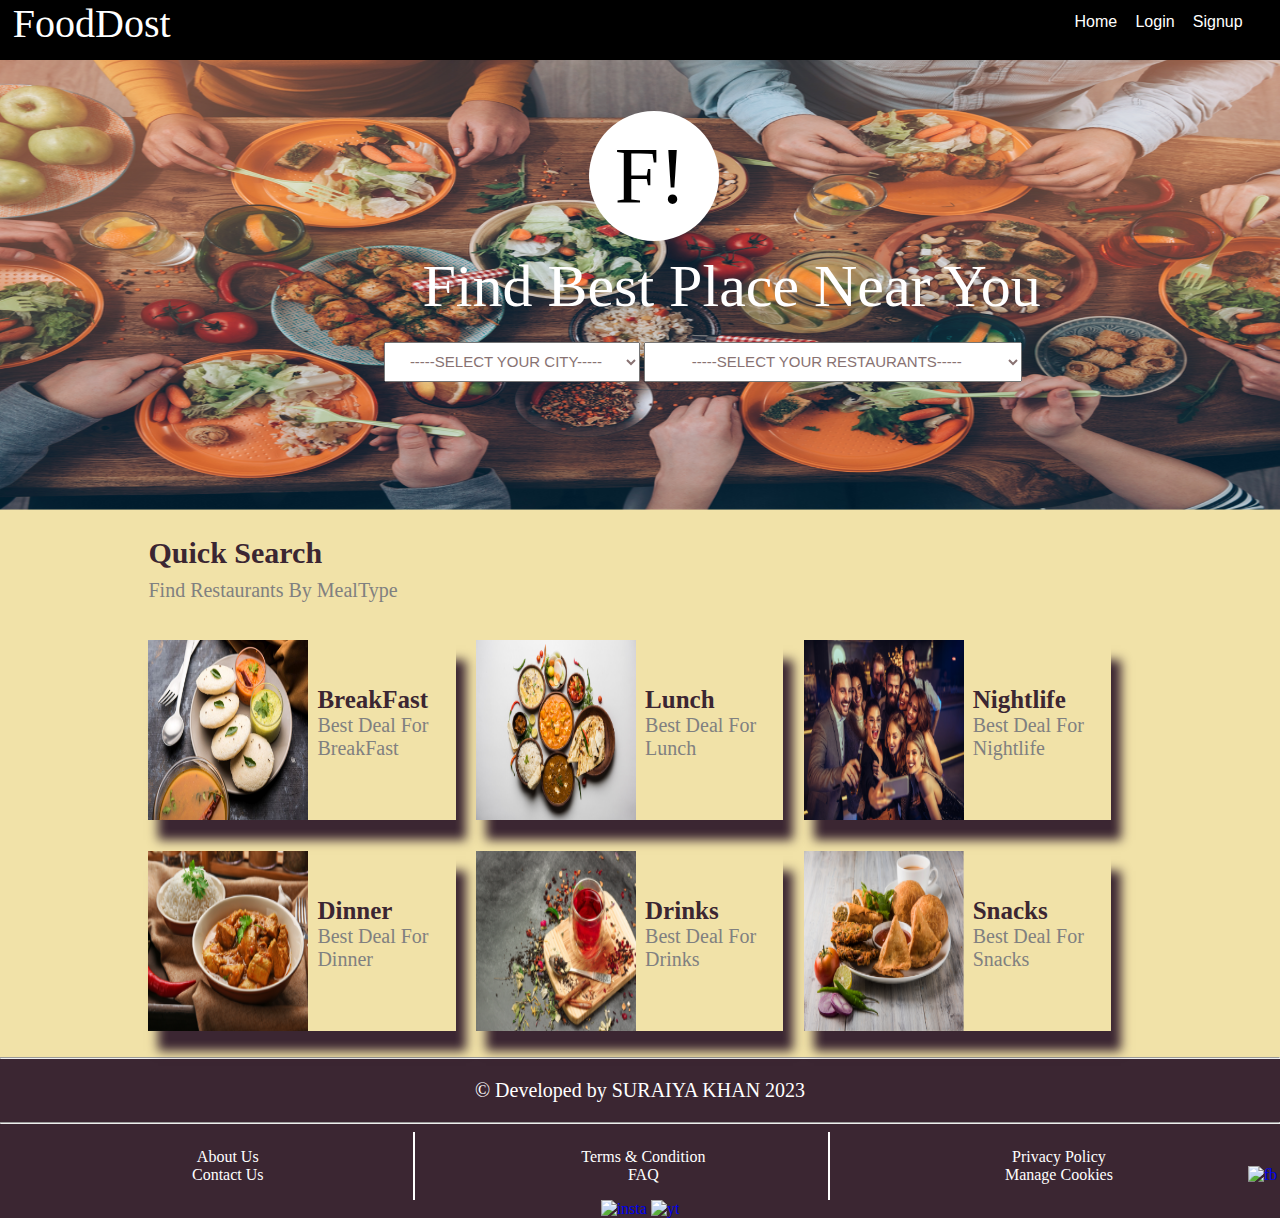
==== index.html @ 8a3dc0db "code changed" ====
<!DOCTYPE html>
<html lang="en">
<head>
    <meta charset="UTF-8">
    <meta name="viewport" content="width=device-width, initial-scale=1.0">
    <link rel="stylesheet" href="index.css"/>
    <link rel="icon" href="image/favicon.ico"/>
    <title>FoodDost</title>
</head>
<body>
    <header>
        <div id="brand">FoodDost</div>
        
        <div id="social">
            <a href="Home.html">Home</a>&nbsp;&nbsp;&nbsp;&nbsp;&nbsp;&nbsp;
            <a href="login.html" target="_blank">Login</a>&nbsp;&nbsp;&nbsp;&nbsp;&nbsp;&nbsp;
            <a href="signup.html" target="_blank">Signup</a>&nbsp;&nbsp;
        </div>
    </header>
    <!---Search Section-->
    <div id="search">
       <div class="logo">
           <span>F!</span>
       </div>
       <div id="heading">
           Find Best Place Near You
       </div>
       <div class="dropdown">
            <select>
               <option>-----SELECT YOUR CITY-----</option>
               <option>Delhi</option>
               <option>Amsterdam</option>
            </select>
            <select id="restSelect">
                <option>-----SELECT YOUR RESTAURANTS-----</option>
                <option>Wow Momos</option>
                <option>Pret A Manger</option>
            </select>
       </div>
    </div>
    <div id="quickSearch">
        <span class="quickHeading">Quick Search</span>
        <span class="quickSubHeading">Find Restaurants By MealType</span>
        <div id="tileBox">
            <div class="tileContainer">
                <div class="tileComponent1">
                    <img src="image/breakfast.jpg" alt="breakfast"/>
                </div>
                <div class="tileComponent2">
                    <div class="compHeading">
                        <a href="#">BreakFast</a>
                    </div>
                    <div class="compSubHeading">
                        Best Deal For BreakFast
                    </div>
                </div>
            </div>
            <div class="tileContainer">
                <div class="tileComponent1">
                    <img src="image/lunch.png" alt="drinks"/>
                </div>
                <div class="tileComponent2">
                    <div class="compHeading">
                        <a href="#">Lunch</a>
                    </div>
                    <div class="compSubHeading">
                        Best Deal For Lunch
                    </div>
                </div>
            </div>
            <div class="tileContainer">
                <div class="tileComponent1">
                    <img src="image/nightlife.png" alt="drinks"/>
                </div>
                <div class="tileComponent2">
                    <div class="compHeading">
                        <a href="#">Nightlife</a>
                    </div>
                    <div class="compSubHeading">
                        Best Deal For Nightlife
                    </div>
                </div>
            </div>
            <div class="tileContainer">
                <div class="tileComponent1">
                    <img src="image/sacks.png" alt="drinks"/>
                </div>
                <div class="tileComponent2">
                    <div class="compHeading">
                        <a href="#">Dinner</a>
                    </div>
                    <div class="compSubHeading">
                        Best Deal For Dinner
                    </div>
                </div>
            </div>
            <div class="tileContainer">
                <div class="tileComponent1">
                    <img src="image/drinks.png" alt="drinks"/>
                </div>
                <div class="tileComponent2">
                    <div class="compHeading">
                        <a href="#">Drinks</a>
                    </div>
                    <div class="compSubHeading">
                        Best Deal For Drinks
                    </div>
                </div>
            </div>
            <div class="tileContainer">
                <div class="tileComponent1">
                    <img src="image/dinner.png" alt="drinks"/>
                </div>
                <div class="tileComponent2">
                    <div class="compHeading">
                        <a href="#">Snacks</a>
                    </div>
                    <div class="compSubHeading">
                        Best Deal For Snacks
                    </div>
                </div>
            </div>
        </div>
    </div>
    <footer>
        <hr/>
        <p class="footText">&copy; Developed by SURAIYA KHAN 2023</p>
        <hr/>
        <div class="footDiv">
            <ul>
                <li>About Us</li>
                <li>Contact Us</li>
            </ul>
        </div>
        <div class="footDiv">
            <ul>
                <li>Terms & Condition</li>
                <li>FAQ</li>
            </ul>
        </div>
        <div class="footDiv noborder">
            <ul>
                <li>Privacy Policy</li>
                <li>Manage Cookies</li>
            </ul>
        </div>
        <a href="#">
            <img src="https://i.ibb.co/bsXv4bf/facebook.png" alt="fb" class="socialLogo"/>
        </a>
        <a href="#">
            <img src="https://i.ibb.co/8c9LJP1/insta.png" alt="insta" class="socialLogo"/>
        </a>
        <a href="#">
            <img src="https://i.ibb.co/w07K2Vn/youtube1.png" alt="yt" class="socialLogo"/>
        </a>
    </footer> 
</body>
</html>
---- index.css ----
body{
    margin:auto;
    background:rgb(248, 248, 250)
}

a{
    text-decoration:none
} 

header{
    height:60px;
    /*border:5px solid hotpink;*/
    background-color: black;
}

#brand{
    float: left;
    color:white;
    font-size: 40px;
    margin-top:0%;
    margin-left:1%
}

#social{
    float: right;
    margin-top:1%;    
}

#social > a{
    text-decoration:solid;
    color: white;
    font-family: Verdana, Geneva, Tahoma, sans-serif;
    margin-bottom: 1%;
    margin-left:-5%;
}

.socialLogo{
    height:50px
}

#search{
    height:450px;
    /* border:10px groove green;
     */
    background-image: url('image/food-wallpaper.png');
    background-repeat: no-repeat;
    /* background-size: cover; */
    background-size: 100% 450px;
}

.logo{
    height:130px;
    width: 130px;
    background-color: white;
    border-radius:50%;
    margin-left: 46%;
    margin-top: 4%;
    position: absolute;
    font-size:80px;
    animation: revolve 10s infinite;
}

/*
@keyframes revolve{
    0%{
        margin-left:2%;
        transform: rotate(30deg);
    }
    25%{
        margin-left:20%;
        transform: rotate(90deg);
    }
    50%{
        margin-left:40%;
        transform: rotate(180deg);
    }
    75%{
        margin-left:80%;
        transform: rotate(270deg);
    }
    100%{
        margin-left:40%;
        transform: rotate(360deg);
    }
} */

.logo > span{
    margin-left: 20%;
    margin-top: 15%;
    position: absolute;
}

#heading{
    font-size:60px;
    color:white;
    margin-left: 33%;
    margin-top: 15%;
    position: absolute;
}

.dropdown{
    height:40px;
    width:50%;
    /* border:2px solid white; */
    margin-left: 30%;
    margin-top: 22%;
    position: absolute;
}

select{
    height:40px;
    width:40%;
    font-size:15px;
    color :rgb(136, 114, 114);
    text-align: center;
}

#restSelect{
    width:59%;
}

#quickSearch{
    /* height:600px; */
    /* border:5px dotted blue; */
    width:80%;
    margin-left: 10%;
    margin-top: 2%;
    margin-bottom: 2%;
}

.quickHeading{
    color:#3b2632;
    font-size:30px;
    font-weight:bold;
    display: block;
    margin-left: 2%;
}

.quickHeading:hover{
    font-size:45px;
    color:green
}

.quickSubHeading{
    font-size:20px;
    color:gray;
    line-height: 2;
    margin-left: 2%;
}

#tileBox{
    display: flex;
    flex-wrap: wrap;
}

.tileContainer{
    height:180px;
    width:30%;
    margin-left: 2%;
    margin-top: 3%;
    display: flex;
    box-shadow: 10px 20px 10px #3b2632;
    animation: dance 15s infinite;
}

/*
@keyframes dance{
    0%{
        transform:rotate(-5deg)
    }
    25%{
        transform:rotate(0deg)
    }
    40%{
        transform:scale(1.1)
    }
    50%{
        transform:rotate(5deg)
    }
    75%{
        transform:rotate(0deg)
    }
    100%{
        transform:rotate(-5deg)
    }
    
} */

.tileContainer:hover{
    transform:scale(1.1)
    /* transform:skewY(30deg);
    transform:rotate(30deg) */
    /* transform:translate(100px, 200px) */
}

.tileComponent1{
    width:52%;
}

.tileComponent1 > img{
    width: 100%;
    height: 100%;
   
}

.tileComponent2{
    width:45%;
    margin-left: 3%;
    margin-top: 15%;
}

.compHeading{
    font-size: 25px;
    font-weight: bold;
}

.compHeading > a{
    color:#3b2632 !important;
}

.compSubHeading{
    font-size: 20px;
    color:gray
}

footer{
    /* height: 80px; */
    /* border:10px double orange */
    background-color: #3b2632;
    text-align: center;
    color: white
}

.footText{
    font-size: 20px;
}

.footDiv{
    display: inline-block;
    width:32%;
    border-right: 2px solid white;
}

ul{
    list-style-type: none;
}

.noborder{
    border:none
}

@media screen and (max-width:1600px){
    body{
        background-color: white;
    }
}

@media screen and (max-width:1400px){
    body{
        background-color: rgb(241, 226, 168);
    }
}


@media screen and (max-width:1200px){
    body{
        background-color: rgb(207, 241, 168);
    }
}

@media screen and (max-width:1100px){
    body{
        background-color: rgb(168, 241, 209);
    }
}

@media screen and (max-width:1021px){
    body{
        background-color: rgb(168, 208, 241);
    }
    .tileContainer{
        width:45%;
    }

}

@media screen and (max-width:800px){
    body{
        background-color: rgb(195, 168, 241);
    }
}

@media screen and (max-width:700px){
    body{
        background-color: rgb(241, 168, 234);
    }

    .tileContainer{
        width:90%;
    }
}
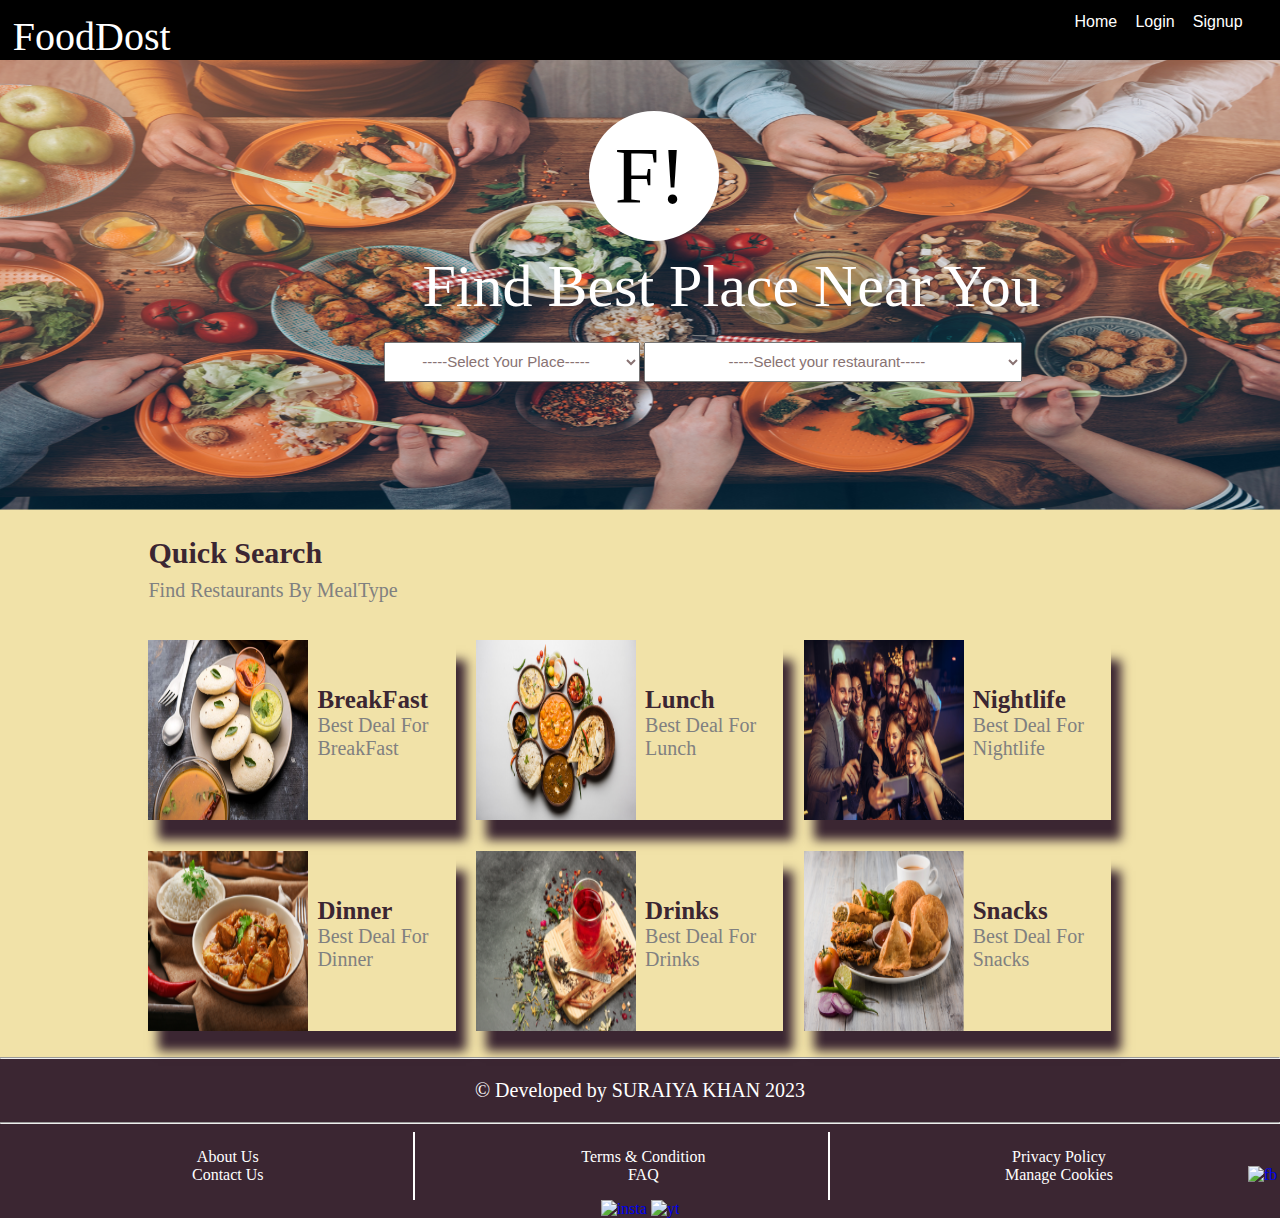
==== commit 3303fe20: "selection changed" ====
--- a/index.html
+++ b/index.html
@@ -5,7 +5,7 @@
     <meta name="viewport" content="width=device-width, initial-scale=1.0">
     <link rel="stylesheet" href="index.css"/>
     <link rel="icon" href="image/favicon.ico"/>
-    <title>FoodDost</title>
+    <title>Food_Dost</title>
 </head>
 <body>
     <header>
@@ -27,14 +27,20 @@
        </div>
        <div class="dropdown">
             <select>
-               <option>-----SELECT YOUR CITY-----</option>
-               <option>Delhi</option>
-               <option>Amsterdam</option>
+               <option>-----Select Your Place-----</option>
+               <option>Ranchi</option>
+               <option>Doranda</option>
+               <option>Ashok Nagar</option>
+               <option>Hinoo</option>
+               <option>Dhurwa</option>
             </select>
             <select id="restSelect">
-                <option>-----SELECT YOUR RESTAURANTS-----</option>
-                <option>Wow Momos</option>
-                <option>Pret A Manger</option>
+                <option>-----Select your restaurant-----</option>
+                <option>Punjabi Restaurants</option>
+                <option>Mechanix</option>
+                <option>The Taste</option>
+                <option>Junglee</option>
+                <option>Breaking Bread</option>
             </select>
        </div>
     </div>
--- a/index.css
+++ b/index.css
@@ -17,7 +17,7 @@
     float: left;
     color:white;
     font-size: 40px;
-    margin-top:0%;
+    margin-top:1%;
     margin-left:1%
 }
 
